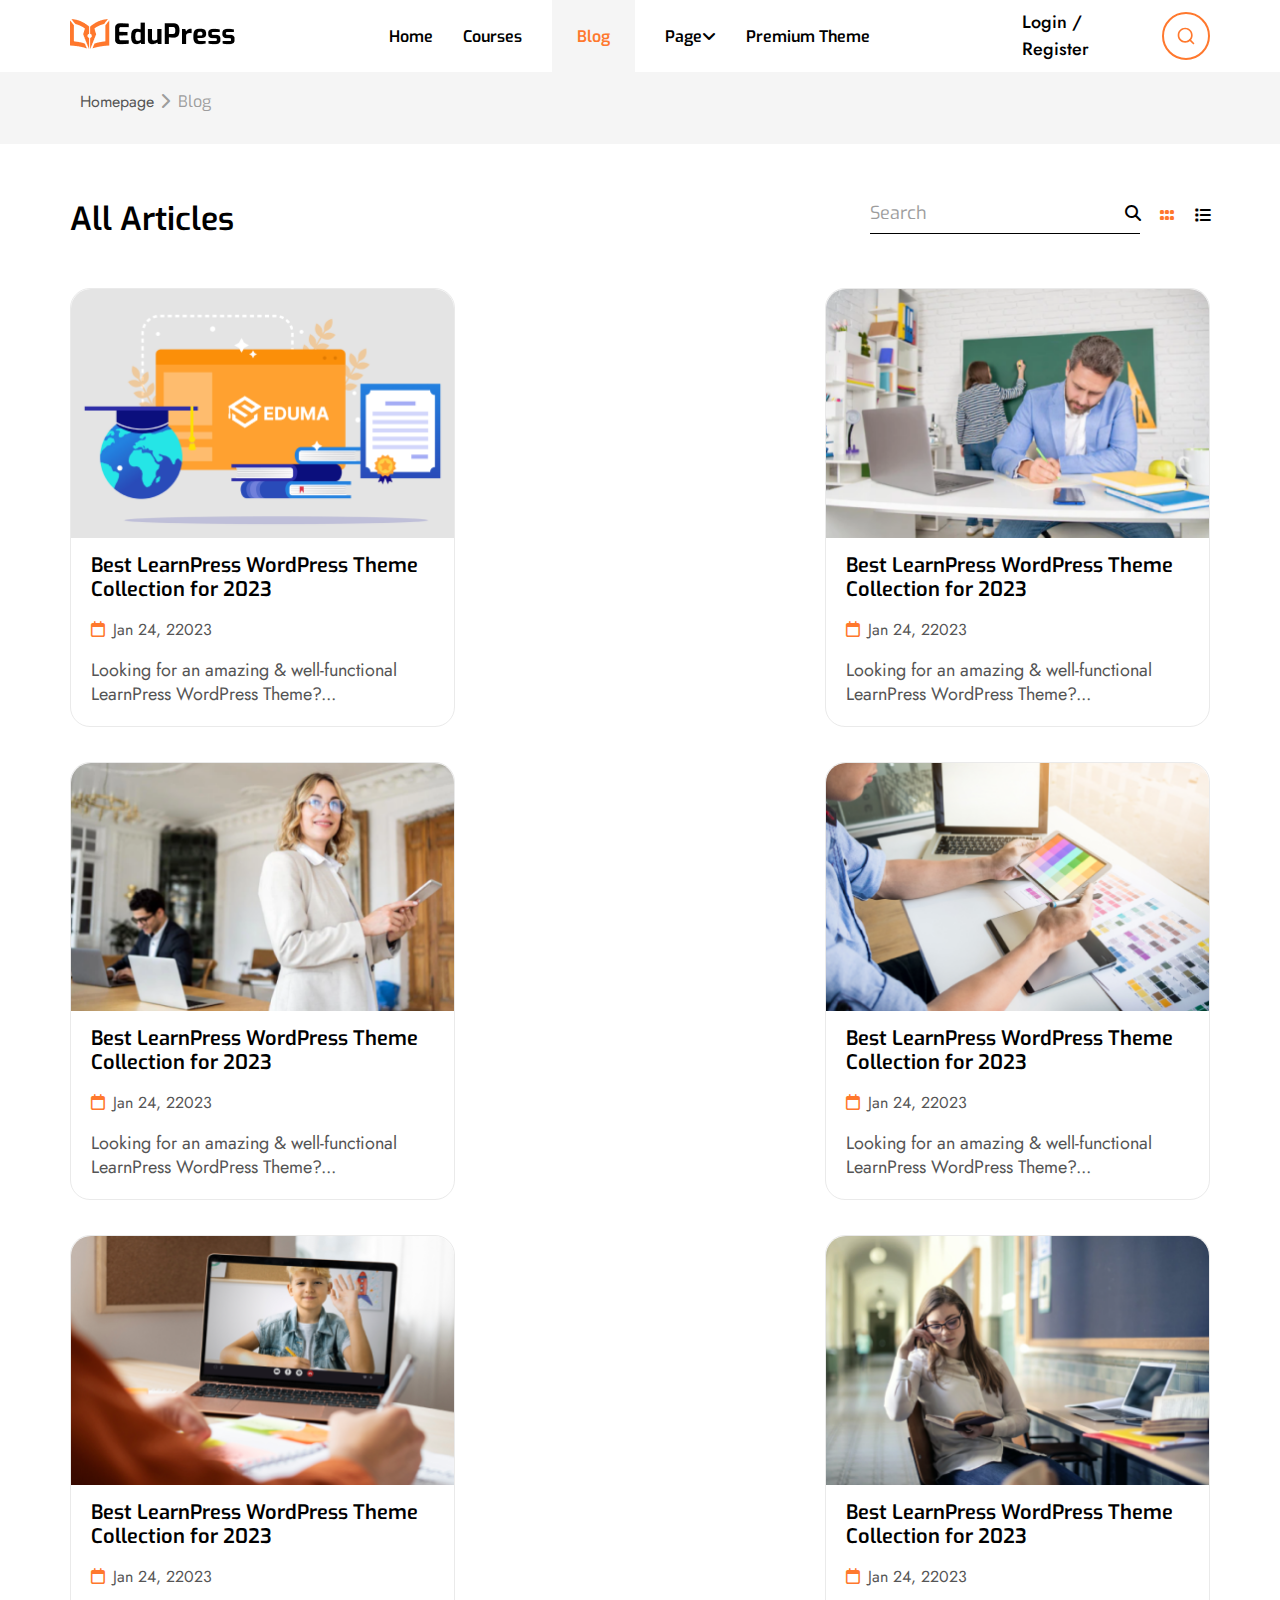
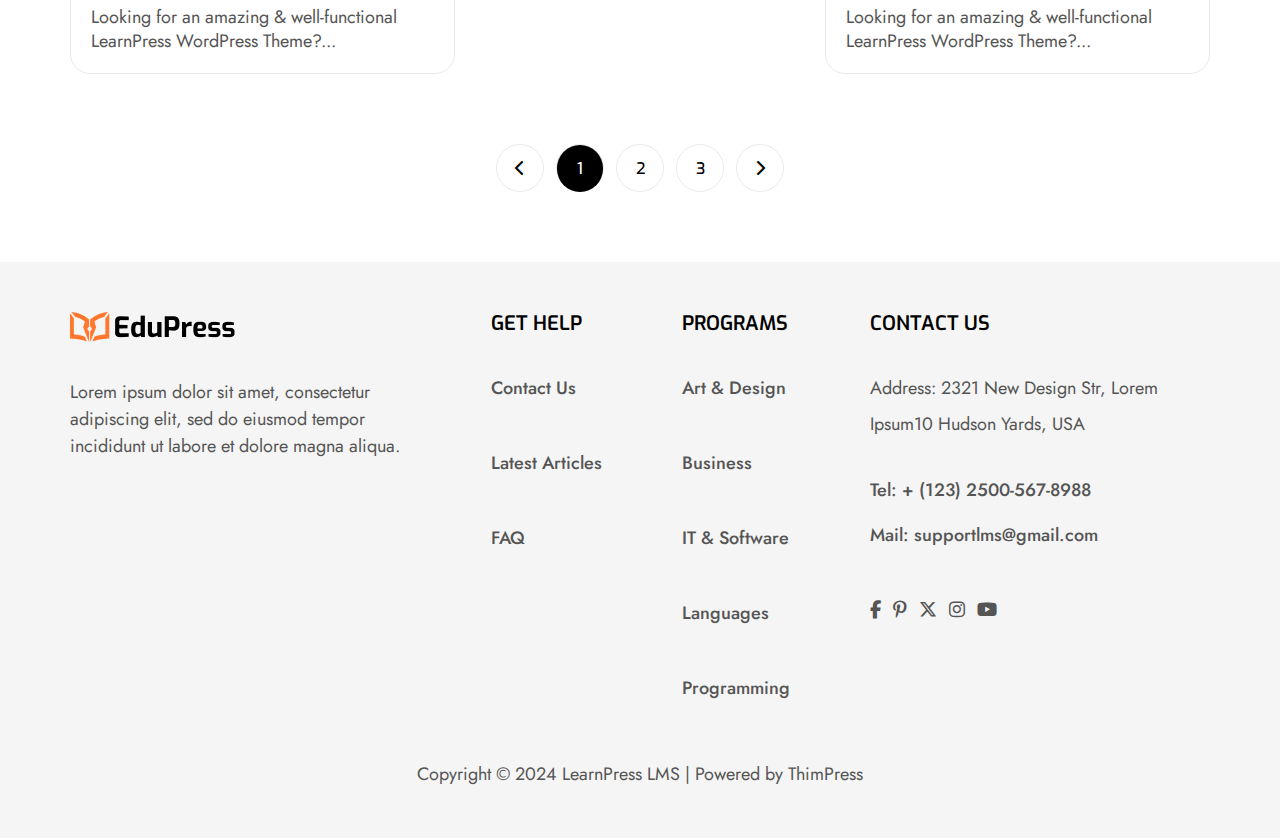
==== Blog.html @ c4d7a587 "add Blog file" ====
<!DOCTYPE html>
<html lang="en">
    <head>
        <meta charset="UTF-8">
        <meta name="viewport" content="width=device-width, initial-scale=1.0">
        <link rel="stylesheet" href="./assets/css/style.css">
        <link rel="stylesheet" href="./assets/css/Blog.css">
        <link rel="stylesheet" href="https://cdnjs.cloudflare.com/ajax/libs/font-awesome/6.6.0/css/all.min.css">
        <link rel="preconnect" href="https://fonts.googleapis.com">
        <link rel="preconnect" href="https://fonts.gstatic.com" crossorigin>
        <link href="https://fonts.googleapis.com/css2?family=Exo:ital,wght@0,100..900;1,100..900&display=swap" rel="stylesheet">
        <link rel="preconnect" href="https://fonts.googleapis.com">
        <link rel="preconnect" href="https://fonts.gstatic.com" crossorigin>
        <link href="https://fonts.googleapis.com/css2?family=Jost:ital,wght@0,100..900;1,100..900&display=swap" rel="stylesheet">
        <title>Blog</title>
    </head>
    
    <body>
        <!-------------------section header---------------------->
        <header>
            <nav>
                <div class="container">
                    <div class="logo">
                        <img src="./assets/images/LOGO.png" alt=" edupress-logo">
                    </div>
                    <ul>
                        <li ><a href="./index.html"> Home</a></li>
                        <li><a href="./courses.html">Courses</a></li>
                        <li><a href="#"class="active">Blog</a></li>
                        <li><a href="#" class="page">Page <i class="fa-solid fa-angle-down"></a></i></li>
                        <li><a href="#">Premium Theme</a> </li>
                    </ul>
                    <div class="nav-login">
                        <a class="login" href="./Login-Register.html">Login / Register</a>
                        <img src="./assets/images/Search.svg" alt="search-icon">
                    </div>
                    <button class="bars"><i class="fa-solid fa-bars"></i></button>
                </div>
            </nav>
            <section class="hero-pages">
                <div class="content-hero">
                    <p>Homepage<i class="fa-solid fa-chevron-right"></i></p>
                    <span>Blog</span>
                </div>
            </section>
        </header>
        <main>
            <!-------------section All Articles------------------>
            <section id="All-Articles" class="section-mt">
                <div class="container">
                    <div class="heading">
                        <div class="main-title">
                            <h1>All Articles</h1>
                        </div>
                        <div class="heading-list">
                            <div class="input-search">
                                <input type="text" required>
                                <label for="Search">Search</label>
                                <i class="fa-solid fa-magnifying-glass"></i>
                            </div>
                            <i class="fa-solid fa-grip"></i>
                            <i class="fa-solid fa-list"></i>
                        </div>
                    </div>
                    <div class="courses-cards">
                        <div class="card"> 
                            <img src="./assets/images/card-articles (1).png" alt="student-learning" class="img-card">
                            <div class="card-text">
                                <h4>Best LearnPress WordPress Theme Collection for 2023</h4>
                            </div>
                            <div class="Calendar-today">
                                <p><i class="fa-regular fa-calendar"></i>Jan 24, 22023</p>
                            </div>
                            <div class="card-content">
                                <p>Looking for an amazing & well-functional LearnPress WordPress Theme?...</p>
                                
                            </div>
                        </div>
                        <div class="card"> 
                            <img src="./assets/images/card-articles (2).png" alt="writting" class="img-card">
                            <div class="card-text">
                                <h4>Best LearnPress WordPress Theme Collection for 2023</h4>
                            </div>
                            <div class="Calendar-today">
                                <p><i class="fa-regular fa-calendar"></i>Jan 24, 22023</p>
                            </div>
                            <div class="card-content">
                                <p>Looking for an amazing & well-functional LearnPress WordPress Theme?...</p>
                                
                            </div>
                        </div>
                        <div class="card"> 
                            <img src="./assets/images/card-articles (3).png" alt="eduma" class="img-card">
                            <div class="card-text">
                                <h4>Best LearnPress WordPress Theme Collection for 2023</h4>
                            </div>
                            <div class="Calendar-today">
                                <p><i class="fa-regular fa-calendar"></i>Jan 24, 22023</p>
                            </div>
                            <div class="card-content">
                                <p>Looking for an amazing & well-functional LearnPress WordPress Theme?...</p>
                                
                            </div>
                        </div>
                        <div class="card"> 
                            <img src="./assets/images/card-articles (4).png" alt="studying" class="img-card">
                            <div class="card-text">
                                <h4>Best LearnPress WordPress Theme Collection for 2023</h4>
                            </div>
                            <div class="Calendar-today">
                                <p><i class="fa-regular fa-calendar"></i>Jan 24, 22023</p>
                            </div>
                            <div class="card-content">
                                <p>Looking for an amazing & well-functional LearnPress WordPress Theme?...</p>
                                
                            </div>
                        </div>
                        <div class="card"> 
                            <img src="./assets/images/card-articles (5).png" alt="studying" class="img-card">
                            <div class="card-text">
                                <h4>Best LearnPress WordPress Theme Collection for 2023</h4>
                            </div>
                            <div class="Calendar-today">
                                <p><i class="fa-regular fa-calendar"></i>Jan 24, 22023</p>
                            </div>
                            <div class="card-content">
                                <p>Looking for an amazing & well-functional LearnPress WordPress Theme?...</p>
                                
                            </div>
                        </div>
                        <div class="card"> 
                            <img src="./assets/images/card-courses(4).png" alt="reading" class="img-card">
                            <div class="card-text">
                                <h4>Best LearnPress WordPress Theme Collection for 2023</h4>
                            </div>
                            <div class="Calendar-today">
                                <p><i class="fa-regular fa-calendar"></i>Jan 24, 22023</p>
                            </div>
                            <div class="card-content">
                                <p>Looking for an amazing & well-functional LearnPress WordPress Theme?...</p>
                                
                            </div>
                        </div>
                    </div>
                </div>
            </section>
            <!-------------section Slider-Pagination------------->
            <section id="Slider-Pagination">
                <div class="container">
                    <div class="mySlides">
                        <i class="fa-solid fa-chevron-left"></i>
                    </div>
                    <div class="mySlides">
                        <div class="number-text">
                            <span>1</span> 
                        </div>
                    </div>
                    <div class="mySlides">
                        <span> 2</span>
                    </div>
                    <div class="mySlides">
                        <span> 3</span>
                    </div>
                    <div class="mySlides">
                        <i class="fa-solid fa-chevron-right"></i>
                    </div>
                </div>
            </section>
        </main>
            <!---------------section footer----------------------->
        <footer>
            <div class="container">
                <div class="footer-text">
                    <div class="logo">
                        <img src="./assets/images/LOGO.png" alt=" edupress logo">
                    </div>
                    <p>Lorem ipsum dolor sit amet, consectetur adipiscing elit, sed do eiusmod tempor incididunt ut labore et dolore magna aliqua.</p>
                </div>
                <ul class="footer-links">
                    <h4>GET HELP</h4>
                    <li><a href="./Contact.html">Contact Us</a></li>
                    <li><a href="./FAQs.html">Latest Articles</a></li>
                    <li><a href="#">FAQ</a></li>
                </ul>
                <ul class="footer-links">
                    <h4>PROGRAMS</h4>
                    <li><a href="#">Art & Design</a></li>
                    <li><a href="#">Business</a></li>
                    <li><a href="#">IT & Software</a></li>
                    <li><a href="#">Languages</a></li>
                    <li><a href="#">Programming</a></li>
                </ul>
                <ul class="footer-links">
                    <h4>CONTACT US</h4>
                    <li class="address">
                        <p><a href="#"></a>Address: 2321 New Design Str, Lorem Ipsum10 Hudson Yards, USA</p>       
                    </li>
                    <li class="content">
                        <a href="#">Tel: + (123) 2500-567-8988</a>
                        <a href="#">Mail: supportlms@gmail.com</a>
                    </li>
                    <li class="social-media">
                        <a href="#"><i class="fa-brands fa-facebook-f"></i></a>
                        <a href="#"><i class="fa-brands fa-pinterest-p"></i></a>
                        <a href="#"><i class="fa-brands fa-x-twitter"></i></a>
                        <a href="#"><i class="fa-brands fa-instagram"></i></a>
                        <a href="#"><i class="fa-brands fa-youtube"></i></a>
                    </li>
                </ul>
            </div>
            <p class="Copyright">Copyright © 2024 LearnPress LMS | Powered by ThimPress</p>
        </footer>
    </body>
</html>
---- assets/css/style.css ----
:root{
    --primary-color:#000000;
    --sec-color: #555555;
    --orange-color:#FF782D;
    --grey-color:#9D9D9D;
    --light-grey:#F5F5F5;
}
*{
    margin: 0;
    padding: 0;
    box-sizing: border-box;
    font-family: "Exo", sans-serif;
}
body{
    color: var(--primary-color);
}
.hero-pages{
    height:60px;
    padding: 72px 10px;
    background-color: var(--light-grey);
    .content-hero{
        margin: 18px 70px;
        display: flex;
        p{
            padding-right: 8px;
            font-size: 16px;
            font-weight: 400;
            line-height: 24px;
            color: var(--sec-color);
            .fa-chevron-right{
                padding-left: 6px;
                color: var(--grey-color);
                height: 16px;
                width: 16px;
            }
        }
        span{
            color: var(--grey-color);
                font-size: 16px;
                font-weight: 400;
                line-height: 24px;
        }
    }
}
.section-mt{
    margin-left: 70px;
    margin-right: 70px;
}
.container{
    max-width: 89vw;
    margin: 0 auto;
}
.main-title{
    h1{
        font-weight: 600;
        line-height: 43.2px;
    }
    h2{
        padding-bottom: 12px;
        font-size: 32px;
        font-weight: 600;
        line-height: 38.4px;
        color:var(--primary-color);
    }
}
.heading-list{
    max-width: 60vw;
    display: flex;
    align-items: center;
    gap: 20px;
    .input-search{
        width: 270px;
        border-bottom: 1px solid  var(--primary-color);
        padding: 0px 0px 11px 0px;
        display: flex;
        align-items: center;
        position: relative;
        input{
            width: 270px;
            background: none;
            outline: none;
            border: none;
        }
        label{ 
            position: absolute;
            left:0;
            font-size: 18px;
            font-weight: 400;
            line-height: 27px;
            color: var( --grey-color);
        }
        .fa-magnifying-glass{
            width: 15px;
        }
    }
    .fa-grip{
        width: 15px;
        padding: 2px 0px 11px 0px;
        color: var(--orange-color);
    }
    .fa-list{
        width: 15px;
        padding: 2px 0px 11px 0px;
    }
}
p{
    font-family: Jost;
    font-size: 18px;
    font-weight: 400;
    line-height: 27px;
    color: var(--sec-color);
}
.btn{
    padding: 10px 24px;
    border-radius: 24px;
    border: none;
    cursor: pointer;
}
.primary-btn {
    background-color: var(--orange-color);
        a{
            font-family: Jost;
            font-size: 18px;
            font-weight: 500;
            line-height: 27px;
            color: #ffff;
        }
    
}
.secondary-btn{
    padding: 10px 24px;
    border-radius: 24px;
    border: 2px solid var(--grey-color);
    a{
        font-family: Jost;
        font-size: 18px;
        font-weight: 500;
        line-height: 27px;
    }
}
a{
    text-decoration: none;
    color:var(--primary-color);
}
input{
    border-radius: 8px;
    outline: none;
}
::placeholder {
    color:var( --grey-color);
}
#categories .container .heading,
#Featured .container .heading,
#All-Courses .container .heading,
#All-Articles .container .heading{
    display: flex;
    justify-content: space-between;
    align-items: center;     
}

/******************************header*******************************/
nav{
    position: fixed;
    top: 0;
    z-index: 10;
    width: 100%;
    padding: 0 70px;
    background-color: #ffff;
    .container{
        height:72px;
        display: flex;
        align-items: center;
        justify-content: space-between;
        ul{
                height: 100%;
                list-style: none;
                display: flex;
                align-items: center;
                font-weight: 600;
                gap:30px;
                li{
                    height: 100%;
                    display: flex;
                    align-items: center;
                    justify-content: center;
                    a{
                        font-size: 16px;
                        font-weight: 600;
                    }
                    .page{
                        display: flex;
                        align-items: center;
                    }
                }
            }
        li a.active{
            padding: 11px 10px;
            background-color:var(--light-grey) ;
            border: 15px solid var(--light-grey);
            color: var(--orange-color);
        }
        li a:hover{
            color: var(--orange-color);
        }
        .nav-login{
            display: flex;
            align-items: center;
            justify-content: center;
            column-gap: 10px;
            .login{  
                width: 130px;
                line-height: 27px;
                font-weight: 500;
                font-family: Jost;
                color:var(--primary-color);
                font-size: 18px;
                text-decoration: none;
            }
            img{
                background-color: #ffff;
                color: var(--orange-color);
            }
        }
    }
    .bars{
        background: none;
        border: none;
        color: var(--primary-color);
        font-size: 25px;
        display: none;
    }
} 
/*************************section footer***************************/

footer{
    background-color: var(--light-grey);
    .container{
        padding: 50px 0;
        display: flex;
        justify-content: space-between;
        gap: 32px;
        .footer-text{
            .logo{
                padding-bottom: 32px;
            }
            p{
            max-width: 341px;
            color: var(--sec-color);
            }
        }
        .footer-links{
            list-style: none;
            display: flex;
            justify-content: flex-start;
            align-items: flex-start;
            flex-direction: column;
            gap: 30px;
            h4{
                font-size: 20px;
                font-weight: 600;
                line-height: 24px;
                text-align: left;
            }
            a{
                font-family: Jost;
                font-size: 18px;
                font-weight: 500;
                line-height: 45px;
                color: var(--sec-color);
            }
            a:hover{
                color: var(--orange-color);
            }
            .address{
                p{
                    max-width: 340px;
                    color: var(--sec-color);
                }
            }
            .content{
                color:  var(--sec-color);
                display: flex;
                flex-direction: column;
            }
            .social-media{
                display: flex;
                gap: 12px;
            }
        }
    }
    .Copyright{
        padding-bottom: 50px;
        text-align: center;
        color:  var(--sec-color);
        }
}

/*************************section Responsive***********************/
@media screen and (max-width : 992px) {
        nav{
            .container{
                ul,
                .nav-login{
                    display: none;
                }
            }   
        }
        nav{
            padding: 0 20px;
            .container{
                .bars{
                    display: block;
                }
            }   
        } 
    footer .container{
        padding: 70px 0;
        flex-direction: column;
    }
}
---- assets/css/Blog.css ----
/*************************section All-Articles******************/
#All-Articles{
    .container{
        .heading{
            margin-top: 56px;
            .main-title{
                h1{
                    font-size: 32px;
                    font-weight: 600;
                    line-height: 38px;
                }
            }
        }
        .courses-cards{
            margin-top: 50px;
            display: grid;
            grid-template-columns: repeat(auto-fill,minmax(280px,385px));
            justify-content: space-between;
            row-gap: 35px;
            .card{
                max-width: 385px;
                border-radius: 20px;
                border: 1px  solid #EAEAEA;
                display: flex;
                flex-direction: column;
                align-items: flex-start;
                gap: 16px;
                .img-card{
                    width: 100%;
                    object-fit: cover;
                    border-radius: 20px 20px 0 0;
                }
                .card-text{
                    margin-left:  20px;
                    h4{
                    font-size: 20px;
                    font-weight: 600;
                    line-height: 24px;
                    }
                }
                .Calendar-today{
                    margin-left:  20px;
                    p{
                        font-size: 16px;
                        font-weight: 400;
                        line-height: 24px;
                        color: var(--sec-color);
                        .fa-calendar{
                            padding-right: 8px;
                            color: var(--orange-color);
                        }
                    }
                }
                .card-content{
                    margin-left:  20px;
                    p{
                        margin-bottom: 20px;
                        font-weight: 400;
                        line-height: 24px;
                        color: var(--sec-color);
                    }
                }
            }
        }
    }
}
/*************************section Slider-Pagination******************/
#Slider-Pagination{
    .container{
        margin: 70px 639px;
        max-width:288px;
        display: flex;
        justify-content: center;
        align-items: center;
        gap: 12px;
        .mySlides{
            width:48px;;
            height:48px;
            padding: 10px 20px;
            border-radius: 24px;
            border: 1px solid #EAEAEA;
            display: flex;
            justify-content: center;
            align-items: center;
            span{ 
                width: 11px;
                font-weight: 500;
                line-height: 27px;
                color: var(--primary-color);
            }
            .number-text{
                width:48px;;
                padding: 10px 20px;
                border-radius: 24px;
                background-color: var(--primary-color);
                span{
                    color: #FFFFFF;
                }
            }
        }
    }
}

/*************************section Responsive***********************/
@media screen and (max-width : 992px){
    .hero-pages{ 
        padding: 87px 20px;
        .content-hero{
            margin: 18px 20px;
        }
    }
    #All-Articles{
        margin: 0;
        .container{
            .heading{
                flex-direction: column;
                align-items: flex-start;
                .main-title{
                    h1{
                        margin-bottom: 32px;
                    }
                }
                .heading-list{
                    .input-search{
                        max-width: 100%;
                    }
                }
            }
            .courses-cards{
                margin-top: 50px;
                grid-template-columns: 1fr;
            }
        }
    }
    #Slider-Pagination{
        .container{
            margin:70px 40px;
        }
    }
}
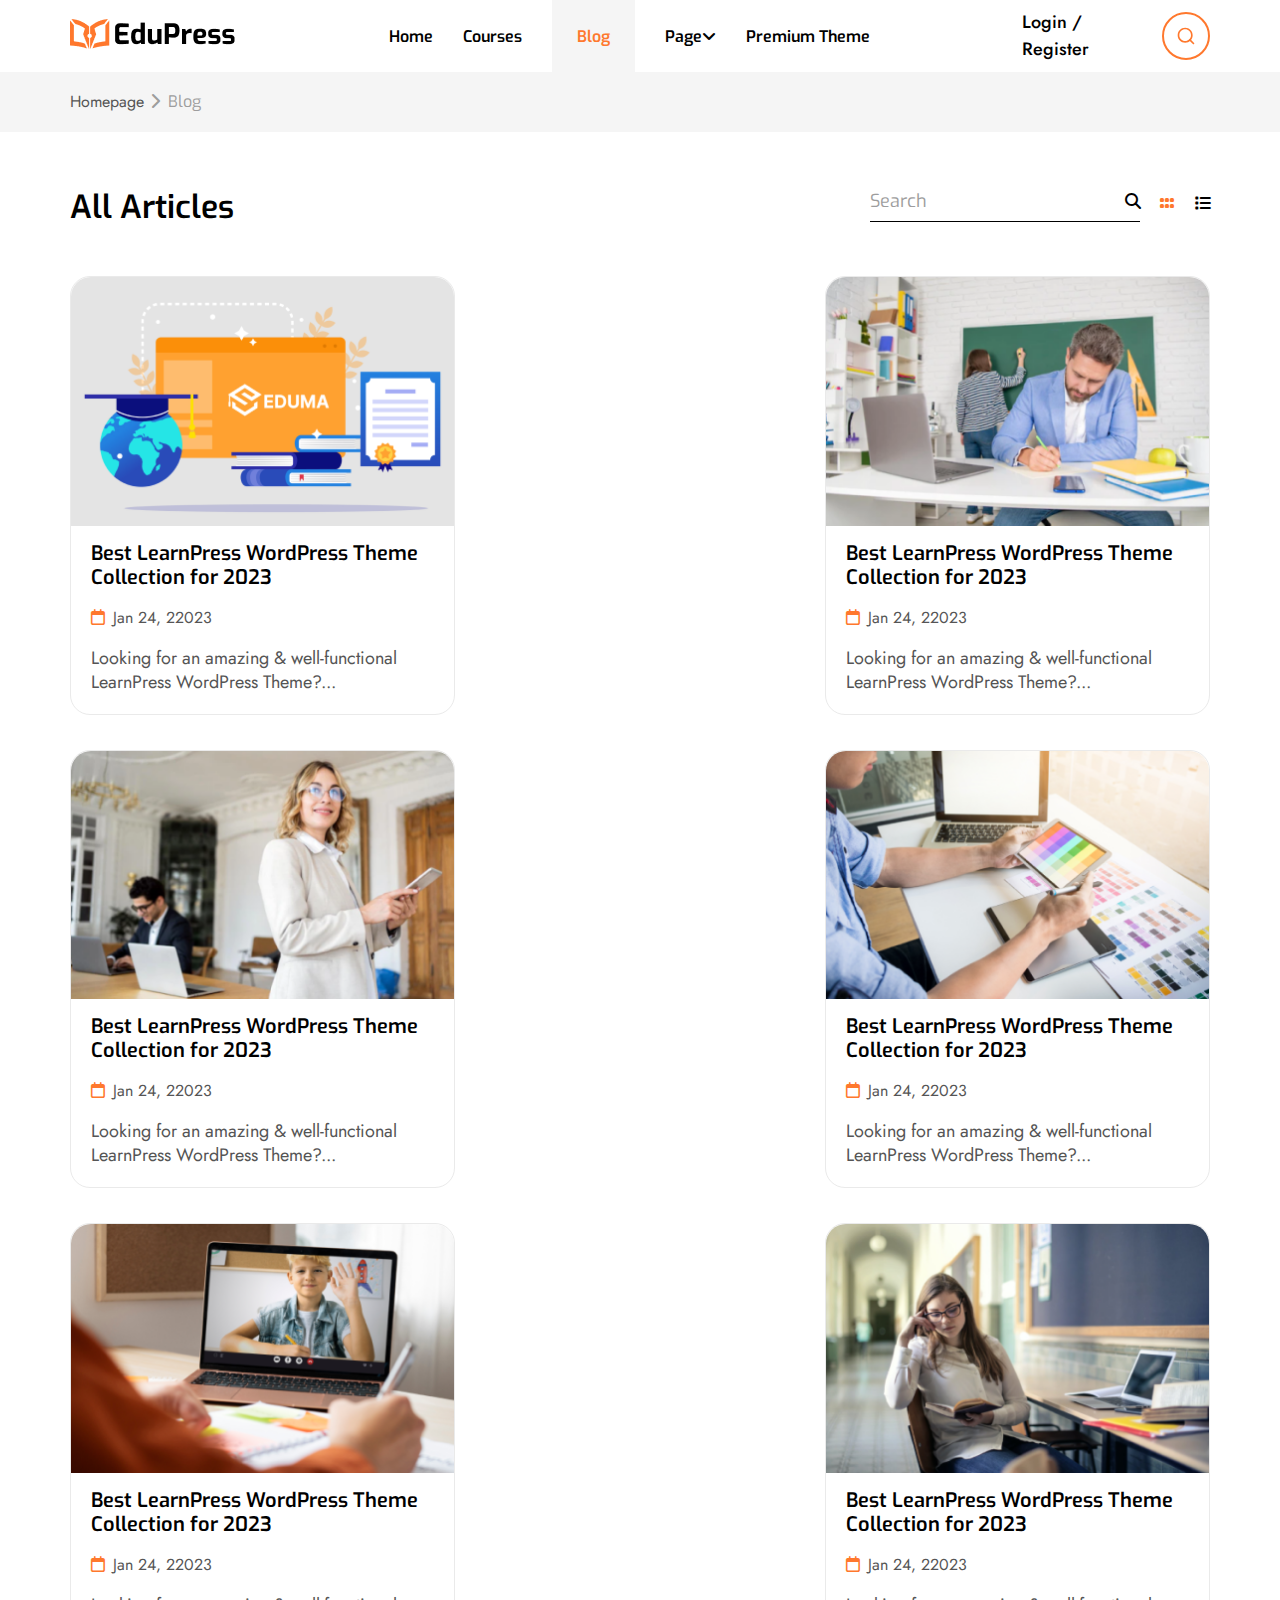
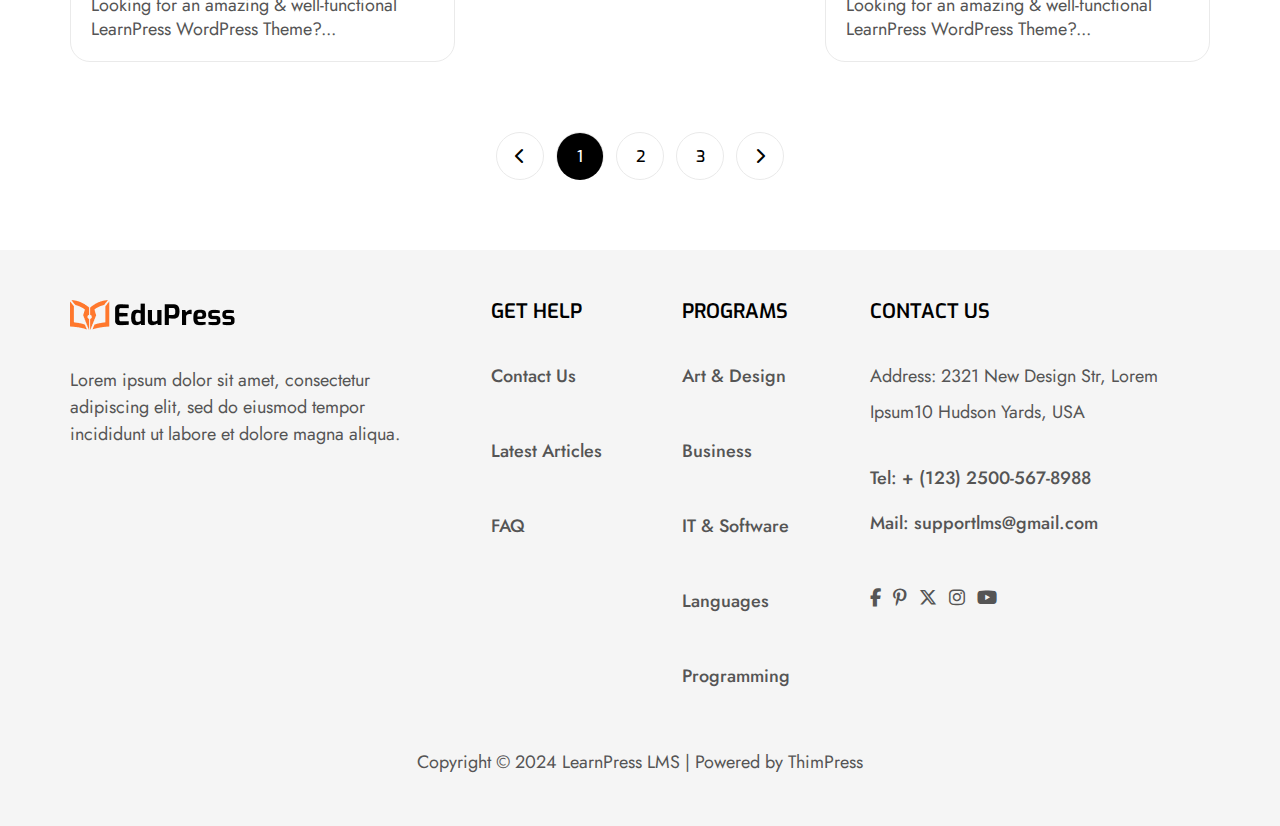
==== commit 257c4890: "update Blog file" ====
--- a/Blog.html
+++ b/Blog.html
@@ -46,7 +46,7 @@
         </header>
         <main>
             <!-------------section All Articles------------------>
-            <section id="All-Articles" class="section-mt">
+            <section id="All-Articles">
                 <div class="container">
                     <div class="heading">
                         <div class="main-title">
--- a/assets/css/style.css
+++ b/assets/css/style.css
@@ -16,11 +16,13 @@
 }
 .hero-pages{
     height:60px;
-    padding: 72px 10px;
+    margin-top: 72px;
     background-color: var(--light-grey);
+    display: flex;
     .content-hero{
-        margin: 18px 70px;
+        padding-left: 70px;
         display: flex;
+        align-items: center;
         p{
             padding-right: 8px;
             font-size: 16px;
@@ -41,10 +43,6 @@
                 line-height: 24px;
         }
     }
-}
-.section-mt{
-    margin-left: 70px;
-    margin-right: 70px;
 }
 .container{
     max-width: 89vw;
--- a/assets/css/Blog.css
+++ b/assets/css/Blog.css
@@ -103,11 +103,10 @@
 }
 
 /*************************section Responsive***********************/
-@media screen and (max-width : 992px){
+@media screen and (max-width : 992px){ 
     .hero-pages{ 
-        padding: 87px 20px;
         .content-hero{
-            margin: 18px 20px;
+            padding-left: 20px;
         }
     }
     #All-Articles{
